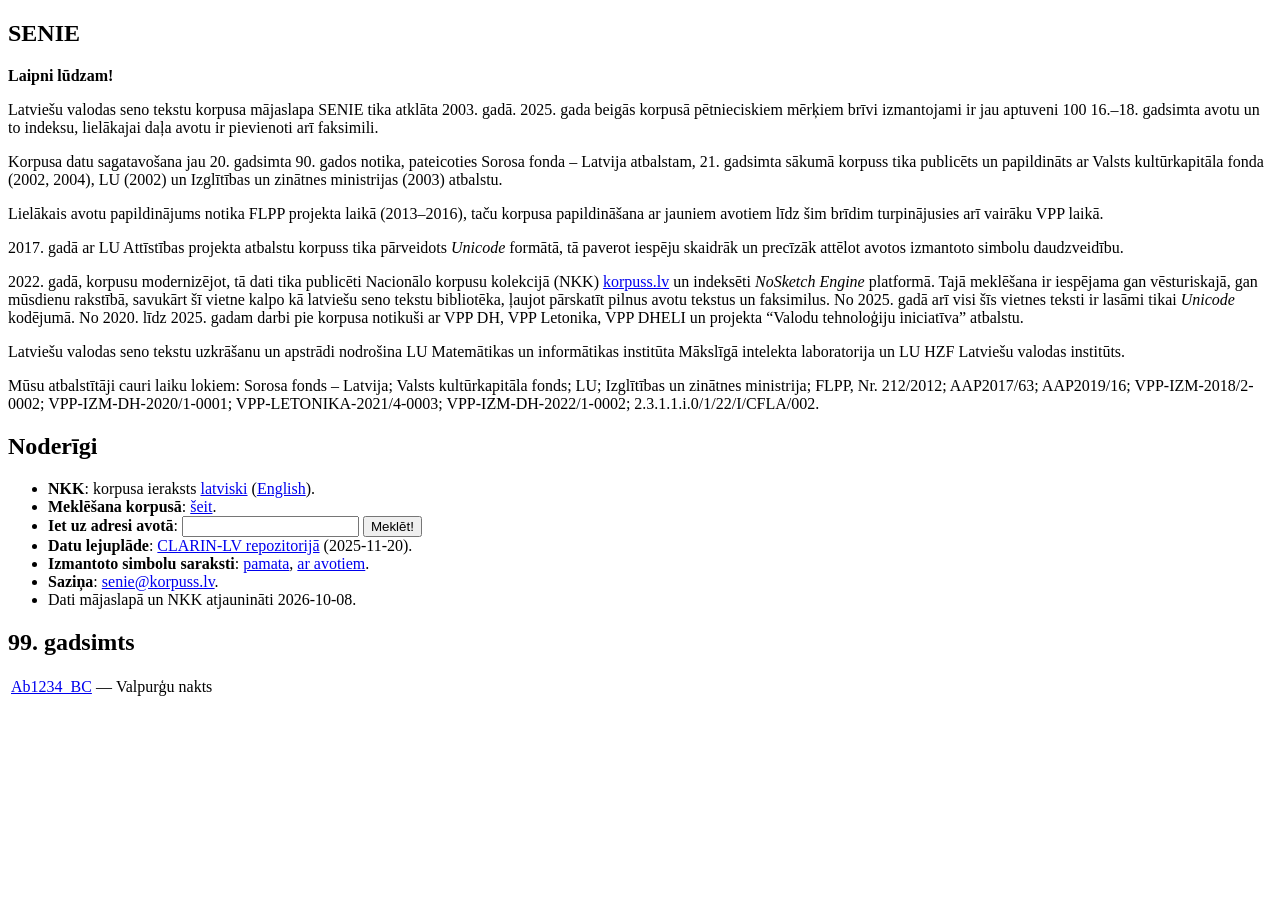
==== src/main/resources/templates/index.html @ 39752ab8 "Data update date." ====
<!DOCTYPE html>
<html xmlns:th="http://www.thymeleaf.org" th:replace="~{layout :: page(~{::main})}">
<main id="index">
  <section>
    <h1>SENIE</h1>
    <div>
    
      <p><strong>Laipni lūdzam!</strong>
      </p>
      <p>Latviešu valodas seno tekstu korpusa mājaslapa SENIE tika atklāta 2003.&nbsp;gadā.
        2025.&nbsp;gada beigās korpusā pētnieciskiem mērķiem brīvi izmantojami ir jau aptuveni 100
		16.&ndash;18. gadsimta avotu un to indeksu, lielākajai daļa avotu ir pievienoti arī faksimili.
	  </p>
      <p>Korpusa datu sagatavošana jau 20.&nbsp;gadsimta 90.&nbsp;gados notika, pateicoties Sorosa
	    fonda&nbsp;&ndash; Latvija atbalstam, 21.&nbsp;gadsimta sākumā korpuss tika publicēts un papildināts
		ar Valsts kultūrkapitāla fonda (2002, 2004), LU (2002) un Izglītības un zinātnes ministrijas (2003)
		atbalstu.
	  </p>
      <p>Lielākais avotu papildinājums notika FLPP projekta laikā (2013–2016), taču korpusa papildināšana ar
	    jauniem avotiem līdz šim brīdim turpinājusies arī vairāku VPP laikā.
	  </p>
	  <p>2017.&nbsp;gadā ar LU Attīstības projekta atbalstu korpuss tika pārveidots <em>Unicode</em> formātā,
	    tā paverot iespēju skaidrāk un precīzāk attēlot avotos izmantoto simbolu daudzveidību.
	  </p>
      <p>2022.&nbsp;gadā, korpusu modernizējot, tā dati tika publicēti Nacionālo korpusu kolekcijā (NKK)
	    <a href="https://korpuss.lv/" target="_blank">korpuss.lv</a> un indeksēti <em>NoSketch Engine</em> platformā.
	    Tajā meklēšana ir iespējama gan vēsturiskajā, gan mūsdienu rakstībā,
		savukārt šī vietne kalpo kā latviešu seno tekstu bibliotēka, ļaujot pārskatīt pilnus avotu tekstus un
		faksimilus. No 2025.&nbsp;gadā arī visi šīs vietnes teksti ir lasāmi tikai <em>Unicode</em> kodējumā.
		No 2020. līdz 2025.&nbsp;gadam darbi pie korpusa notikuši ar VPP DH, VPP Letonika, VPP DHELI un
		projekta “Valodu tehnoloģiju iniciatīva” atbalstu.
	  </p>
      <p>Latviešu valodas seno tekstu uzkrāšanu un apstrādi nodrošina LU Matemātikas un informātikas institūta
        Mākslīgā intelekta laboratorija un LU HZF Latviešu valodas institūts.
      </p>
      <p>Mūsu atbalstītāji cauri laiku lokiem: Sorosa fonds&nbsp;&ndash; Latvija; Valsts kultūrkapitāla fonds;
        LU; Izglītības un zinātnes ministrija; FLPP, Nr. 212/2012; AAP2017/63; AAP2019/16; VPP-IZM-2018/2-0002;
		VPP-IZM-DH-2020/1-0001; VPP-LETONIKA-2021/4-0003; VPP-IZM-DH-2022/1-0002; 2.3.1.1.i.0/1/22/I/CFLA/002.
	  </p>
    </div>
  </section>
  <section>
    <h1>Noderīgi</h1>
    <div>
      <ul>
        <li>
          <strong>NKK</strong>: korpusa ieraksts
          <a href="https://korpuss.lv/id/Senie" target="_blank">latviski</a>
          (<a href="https://korpuss.lv/en/id/Senie" target="_blank">English</a>).
        </li>
        <li>
          <strong>Meklēšana korpusā</strong>:
          <a href="https://nosketch.korpuss.lv/#dashboard?corpname=senie_unicode" target="_blank">šeit</a>.
        </li>
        <li>
          <form action="/goto">
            <label for="gotoAddressInput"><strong>Iet uz adresi avotā</strong>:</label>
            <input id="gotoAddressInput" type="text" name="address"/>
            <button type="submit">Meklēt!</button>
          </form>
        </li>
        <li>
          <strong>Datu lejuplāde</strong>:
          <a href="http://hdl.handle.net/20.500.12574/141" target="_blank">CLARIN-LV repozitorijā</a> (2025-11-20).
        </li>
        <li>
          <strong>Izmantoto simbolu saraksti</strong>: <a href="/symbols">pamata</a>,
          <a href="/symbols_full">ar avotiem</a>.
        </li>
        <li>
          <strong>Saziņa</strong>: <a href="mailto:senie@korpuss.lv">senie@korpuss.lv</a>.
        </li>
        <li>
          Dati mājaslapā un NKK atjaunināti 2026-10-08.
        </li>
      </ul>
    </div>
  </section>
  <section th:each="century : ${booksByCentury}">
    <h1><span th:text="${century.key}">99</span>. gadsimts</h1>
    <table>
      <tr th:each="book: ${century.value}">
        <td class="address" translate="no"><a href="/books/Ab1234_BC" th:href="${book.urlPath}" th:text="${book.displayCode}">Ab1234_BC</a></td>
        <td class="booksep" translate="no">—</td>
        <td th:text="${book.name}">Valpurģu nakts</td>
      </tr>
    </table>
  </section>
</main>
</html>
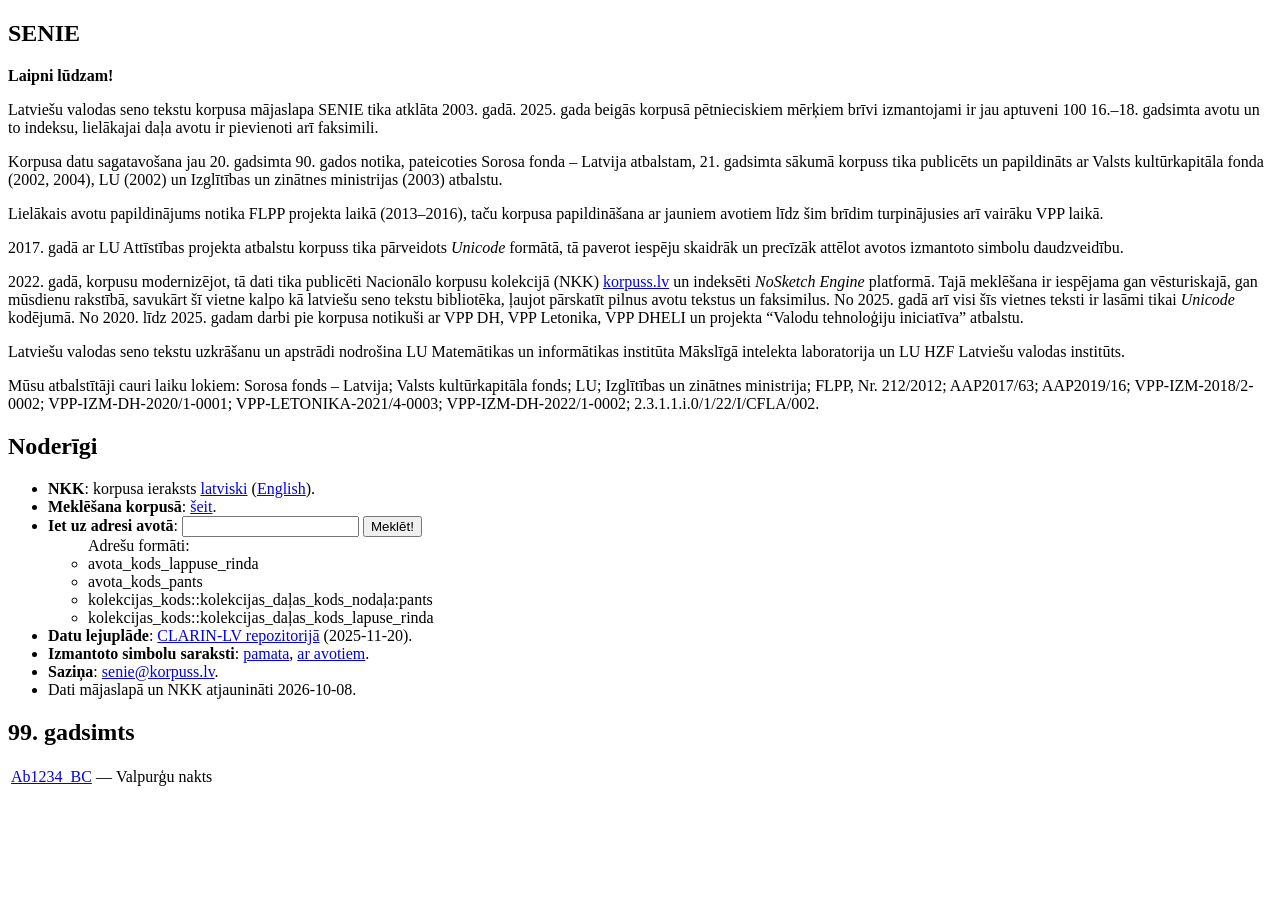
==== commit beb98253: "Infobox in front page about address formats." ====
--- a/src/main/resources/templates/index.html
+++ b/src/main/resources/templates/index.html
@@ -58,6 +58,12 @@
             <input id="gotoAddressInput" type="text" name="address"/>
             <button type="submit">Meklēt!</button>
           </form>
+          <ul>Adrešu formāti:
+            <li class="address">avota_kods_lappuse_rinda</li>
+            <li class="address">avota_kods_pants</li>
+            <li class="address">kolekcijas_kods::kolekcijas_daļas_kods_nodaļa:pants</li>
+            <li class="address">kolekcijas_kods::kolekcijas_daļas_kods_lapuse_rinda</li>
+          </ul>
         </li>
         <li>
           <strong>Datu lejuplāde</strong>:
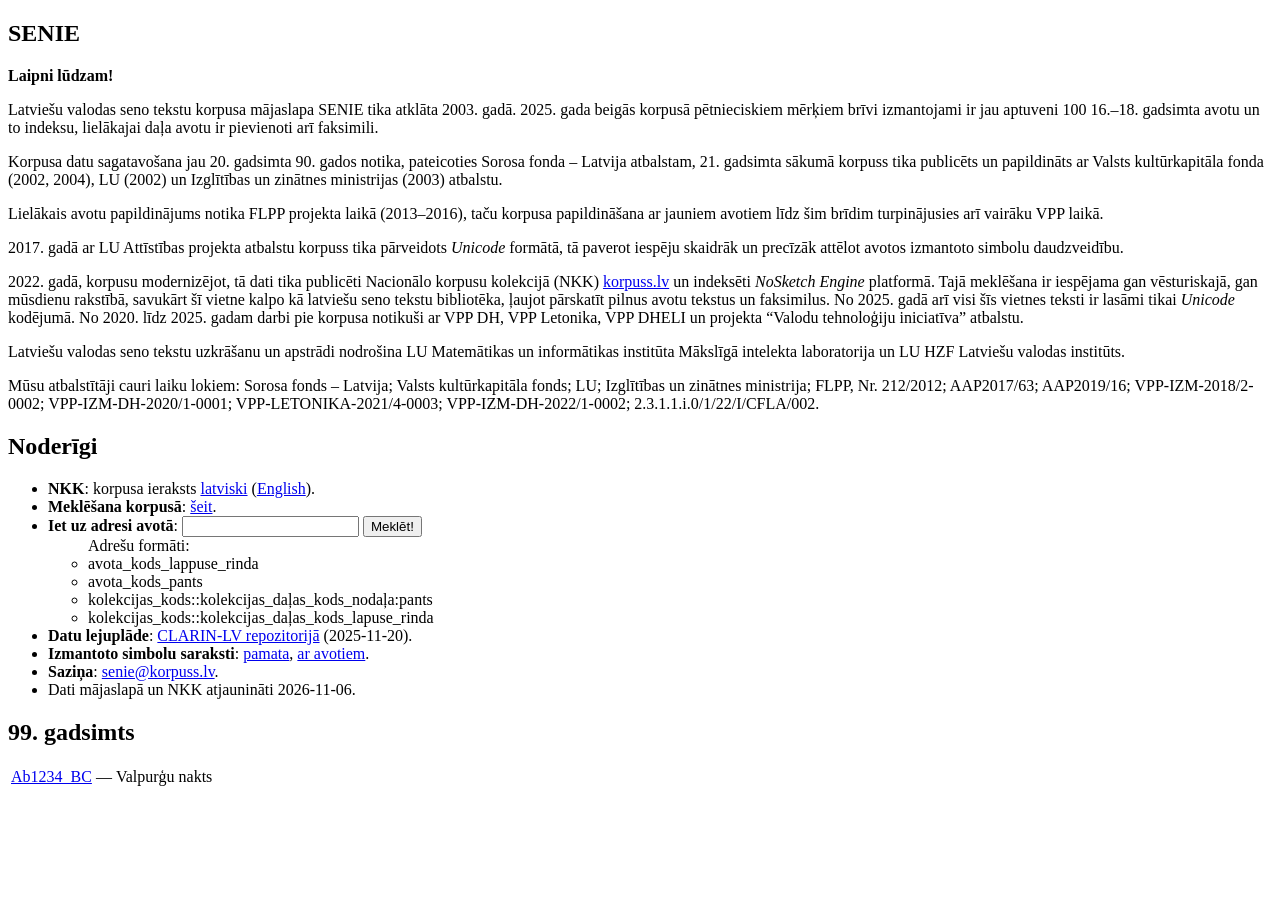
==== commit 407d2ebd: "Date of the last data update" ====
--- a/src/main/resources/templates/index.html
+++ b/src/main/resources/templates/index.html
@@ -77,7 +77,7 @@
           <strong>Saziņa</strong>: <a href="mailto:senie@korpuss.lv">senie@korpuss.lv</a>.
         </li>
         <li>
-          Dati mājaslapā un NKK atjaunināti 2026-10-08.
+          Dati mājaslapā un NKK atjaunināti 2026-11-06.
         </li>
       </ul>
     </div>
@@ -93,4 +93,4 @@
     </table>
   </section>
 </main>
-</html>+</html>
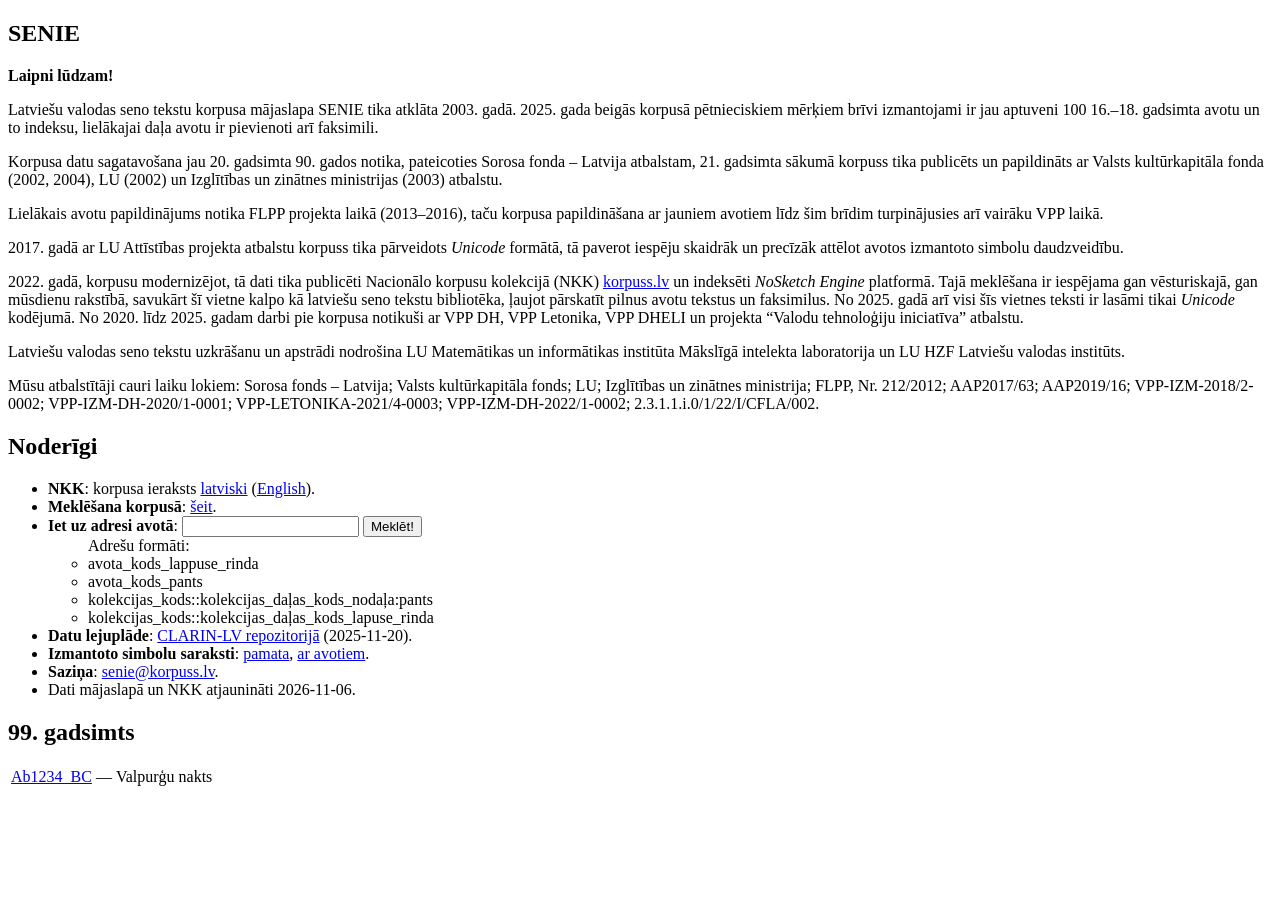
==== commit fb7b63a8: "Small screen adjustment – line breaks for address hints." ====
--- a/src/main/resources/templates/index.html
+++ b/src/main/resources/templates/index.html
@@ -59,10 +59,10 @@
             <button type="submit">Meklēt!</button>
           </form>
           <ul>Adrešu formāti:
-            <li class="address">avota_kods_lappuse_rinda</li>
-            <li class="address">avota_kods_pants</li>
-            <li class="address">kolekcijas_kods::kolekcijas_daļas_kods_nodaļa:pants</li>
-            <li class="address">kolekcijas_kods::kolekcijas_daļas_kods_lapuse_rinda</li>
+            <li class="address">avota_<wbr/>kods_<wbr/>lappuse_<wbr/>rinda</li>
+            <li class="address">avota_<wbr/>kods_<wbr/>pants</li>
+            <li class="address">kolekcijas_<wbr/>kods::<wbr/>kolekcijas_<wbr/>daļas_<wbr/>kods_<wbr/>nodaļa:<wbr/>pants</li>
+            <li class="address">kolekcijas_<wbr/>kods::<wbr/>kolekcijas_<wbr/>daļas_<wbr/>kods_<wbr/>lapuse_<wbr/>rinda</li>
           </ul>
         </li>
         <li>
